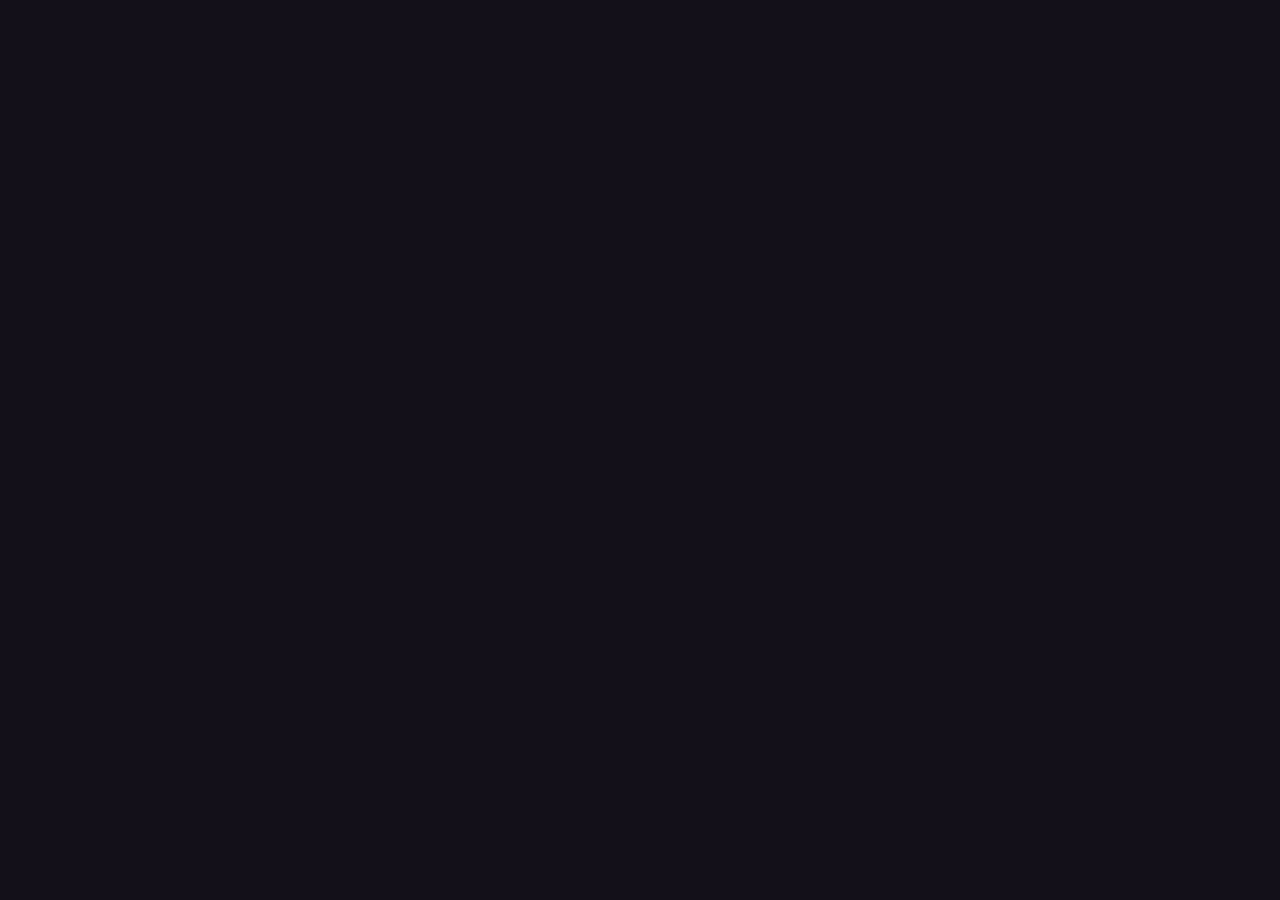
==== map2.html @ 8052c056 "Add files via upload" ====
<!DOCTYPE html>
<html lang="vi"><head><meta charset="utf-8">
<meta name="viewport" content="width=device-width,initial-scale=1,user-scalable=no,viewport-fit=cover">
<title>Pixel Farm - Quan an</title>
<style>
html,body{margin:0;height:100%;background:#14101a;overflow:hidden}
body{display:flex;align-items:center;justify-content:center}
canvas{image-rendering:pixelated;touch-action:none;user-select:none;-webkit-user-select:none}
</style></head>
<body><canvas id="g"></canvas>
<script src="core.js"></script>
<script>
/* MAP 2: QUAN AN (dung chung save/kho/tien voi index.html qua core.js) */
const C = Core, T = 16, box = C.box;
const tiles = [
  '1111111111',
  '1222222221',
  '1222222221',
  '1222222221',
  '1222222221',
  '1222222221',
  '1222222221',
  '1222222221',
  '1222222221',
  '1222222221',
  '1222222221',
  '1111331111'
];
const table = (x, y) => ({
  x, y, w: T, h: T, solid: true,
  draw(c) { box(c, x + 1, y + 3, 14, 11, '#8f6a45', '#b58a5c', '#5e4430'); }
});
const customer = (x, y, hair, shirt) => ({
  x, y, w: 10, h: 4,
  draw(c, now) { C.chibi(c, x + 5, y + 4 + (Math.sin(now / 400 + x) > .6 ? -1 : 0), 0, 0, hair, shirt); }
});
const map = {
  tiles, spawn: { x: 80, y: 168 },
  exits: [{ x: 64, y: 186, w: 32, h: 6, to: 'index.html', spawn: { x: 80, y: 166 } }],
  hud: () => 'QUAN AN',
  objs() {
    return [
      // quay ban: dung gan quay va bam A de ban mon
      {
        x: 3 * T, y: 3 * T, w: 4 * T, h: T, solid: true,
        draw(c) {
          box(c, this.x, this.y, this.w, this.h, '#8f6a45', '#b58a5c', '#5e4430');
          c.fillStyle = '#5e4430'; c.fillRect(this.x + 2, this.y + 9, this.w - 4, 1);
          box(c, this.x + 8, this.y + 3, 8, 5, '#e8e4d8', '#ffffff', '#b8b3a3');
        },
        act() { C.sell(); }
      },
      // bang thuc don tren tuong
      { x: 62, y: 3, w: 36, h: 10, z: -1, draw(c) { box(c, 62, 3, 36, 10, '#a98660', '#c9a678', '#6e4f33'); C.text(c, 'QUAN AN', 66, 6, '#3b2a1c'); } },
      table(2 * T, 7 * T), table(7 * T, 8 * T),
      customer(2 * T + 3, 7 * T - 6, '#2b2233', '#a85a4a'),
      customer(7 * T + 3, 8 * T - 6, '#8a5a3a', '#5f7d4a')
    ];
  }
};
Core.start(map);
</script></body></html>
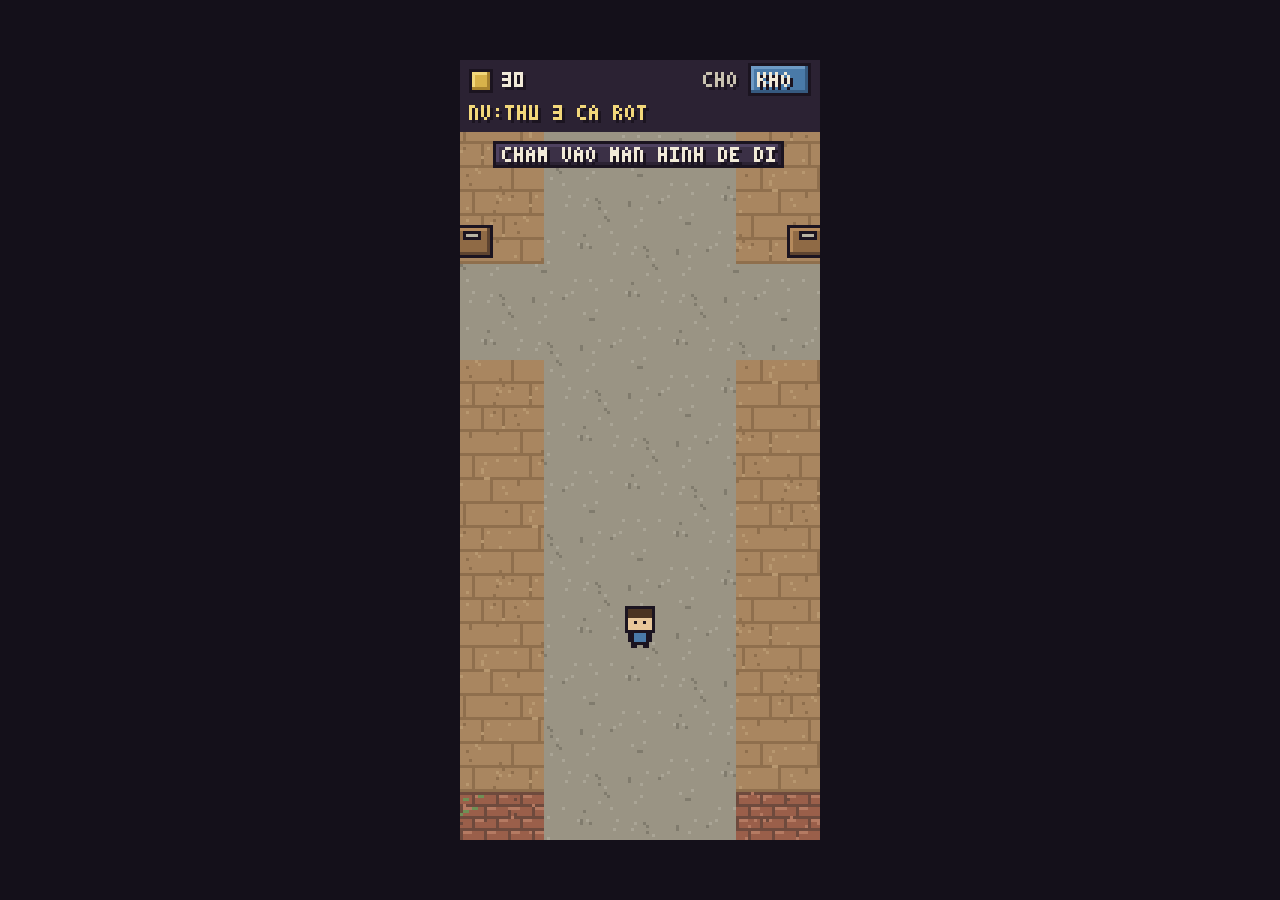
==== commit e2ef1ab9: "Add files via upload" ====
--- a/map2.html
+++ b/map2.html
@@ -1,7 +1,7 @@
 <!DOCTYPE html>
 <html lang="vi"><head><meta charset="utf-8">
 <meta name="viewport" content="width=device-width,initial-scale=1,user-scalable=no,viewport-fit=cover">
-<title>Pixel Farm - Quan an</title>
+<title>Pixel Farm - Cho</title>
 <style>
 html,body{margin:0;height:100%;background:#14101a;overflow:hidden}
 body{display:flex;align-items:center;justify-content:center}
@@ -10,52 +10,45 @@
 <body><canvas id="g"></canvas>
 <script src="core.js"></script>
 <script>
-/* MAP 2: QUAN AN (dung chung save/kho/tien voi index.html qua core.js) */
-const C = Core, T = 16, box = C.box;
-const tiles = [
-  '1111111111',
-  '1222222221',
-  '1222222221',
-  '1222222221',
-  '1222222221',
-  '1222222221',
-  '1222222221',
-  '1222222221',
-  '1222222221',
-  '1222222221',
-  '1222222221',
-  '1111331111'
-];
-const table = (x, y) => ({
-  x, y, w: T, h: T, solid: true,
-  draw(c) { box(c, x + 1, y + 3, 14, 11, '#8f6a45', '#b58a5c', '#5e4430'); }
-});
-const customer = (x, y, hair, shirt) => ({
-  x, y, w: 10, h: 4,
-  draw(c, now) { C.chibi(c, x + 5, y + 4 + (Math.sin(now / 400 + x) > .6 ? -1 : 0), 0, 0, hair, shirt); }
-});
+/* MAP 2: CHO / QUAN AN 24x22 - khach hien bong goi mon, cham vao khach de ban */
+const C = Core, G = C.G, T = 16, N = C.NAMES, box = C.box;
+const tiles = C.grid(24, 22, 2, [
+  [1, 0, 0, 24, 1], [1, 0, 21, 24, 1], [1, 0, 0, 1, 22], [1, 23, 0, 1, 22],
+  [3, 10, 1, 4, 21], [3, 1, 10, 22, 2], [3, 11, 21, 2, 1]
+]);
+const SEATS = [[4, 6], [19, 6], [4, 15], [19, 15], [8, 8], [15, 8]];
+const LOOK = [['#2b2233', '#a85a4a'], ['#8a5a3a', '#5f7d4a'], ['#d8b24a', '#4a7aa8'], ['#4a3322', '#c0453a'], ['#6e4a6e', '#d8b24a'], ['#2b2233', '#6fae4a']];
+
+function customer(i) {
+  const [tx, ty] = SEATS[i], x = tx * T + 8, y = ty * T + 12, st = { want: null, back: Date.now() + i * 3000 };
+  const order = () => { st.want = C.RECIPES[(Math.random() * C.RECIPES.length) | 0]; };
+  return {
+    x: x - 5, y: y - 6, w: 10, h: 6, hh: 26, solid: false,
+    draw(c, n) {
+      if (!st.want && n > st.back) order();
+      if (!st.want) return;
+      C.chibi(c, x, y + (Math.sin(n / 400 + i) > .7 ? -1 : 0), 0, 0, ...LOOK[i]);
+      const t = N[st.want.id], bw = C.tw(t) + 6;
+      box(c, x - (bw >> 1), y - 26, bw, 9, '#f1ead8', '#ffffff', '#b8b3a3'); C.text(c, t, x - (bw >> 1) + 3, y - 24, '#3b2a1c');
+    },
+    menu() {
+      const r = st.want; if (!r) return null;
+      return { title: 'KHACH MUON ' + N[r.id], items: [{ label: 'BAN +' + r.price + 'G (CO ' + G.inv[r.id] + ')', off: G.inv[r.id] < 1, fn() { G.inv[r.id]--; G.money += r.price; C.stat('sold'); C.toast('BAN ' + N[r.id] + ' +' + r.price); st.want = null; st.back = Date.now() + 8000 + Math.random() * 12000; } }] };
+    }
+  };
+}
+const table = (tx, ty) => ({ x: tx * T, y: ty * T, w: T, h: T, solid: true, draw(c) { box(c, this.x + 1, this.y + 3, 14, 11, '#8f6a45', '#b58a5c', '#5e4430'); box(c, this.x + 5, this.y + 5, 6, 3, '#e8e4d8', '#ffffff', '#b8b3a3'); } });
+
 const map = {
-  tiles, spawn: { x: 80, y: 168 },
-  exits: [{ x: 64, y: 186, w: 32, h: 6, to: 'index.html', spawn: { x: 80, y: 166 } }],
-  hud: () => 'QUAN AN',
+  cols: 24, rows: 22, tiles, name: 'CHO', spawn: { x: 12 * T, y: 18 * T },
+  exits: [{ x: 11 * T, y: 21 * T + 4, w: 2 * T, h: 12, to: 'index.html', spawn: { x: 15.5 * T, y: 24 * T } }],
   objs() {
-    return [
-      // quay ban: dung gan quay va bam A de ban mon
-      {
-        x: 3 * T, y: 3 * T, w: 4 * T, h: T, solid: true,
-        draw(c) {
-          box(c, this.x, this.y, this.w, this.h, '#8f6a45', '#b58a5c', '#5e4430');
-          c.fillStyle = '#5e4430'; c.fillRect(this.x + 2, this.y + 9, this.w - 4, 1);
-          box(c, this.x + 8, this.y + 3, 8, 5, '#e8e4d8', '#ffffff', '#b8b3a3');
-        },
-        act() { C.sell(); }
-      },
-      // bang thuc don tren tuong
-      { x: 62, y: 3, w: 36, h: 10, z: -1, draw(c) { box(c, 62, 3, 36, 10, '#a98660', '#c9a678', '#6e4f33'); C.text(c, 'QUAN AN', 66, 6, '#3b2a1c'); } },
-      table(2 * T, 7 * T), table(7 * T, 8 * T),
-      customer(2 * T + 3, 7 * T - 6, '#2b2233', '#a85a4a'),
-      customer(7 * T + 3, 8 * T - 6, '#8a5a3a', '#5f7d4a')
-    ];
+    const o = SEATS.map((s, i) => customer(i));
+    SEATS.forEach(([a, b]) => o.push(table(a, b + 1)));
+    // bang quan an tren tuong
+    o.push({ x: 8 * T, y: 3, w: 8 * T, h: 12, z: -1, draw(c) { box(c, this.x, 2, this.w, 12, '#a98660', '#c9a678', '#6e4f33'); C.text(c, 'QUAN AN PIXEL', this.x + 36, 6, '#3b2a1c'); } });
+    [[2, 2], [21, 2], [2, 19], [21, 19]].forEach(([a, b]) => o.push(C.tree(a, b)));
+    return o;
   }
 };
 Core.start(map);
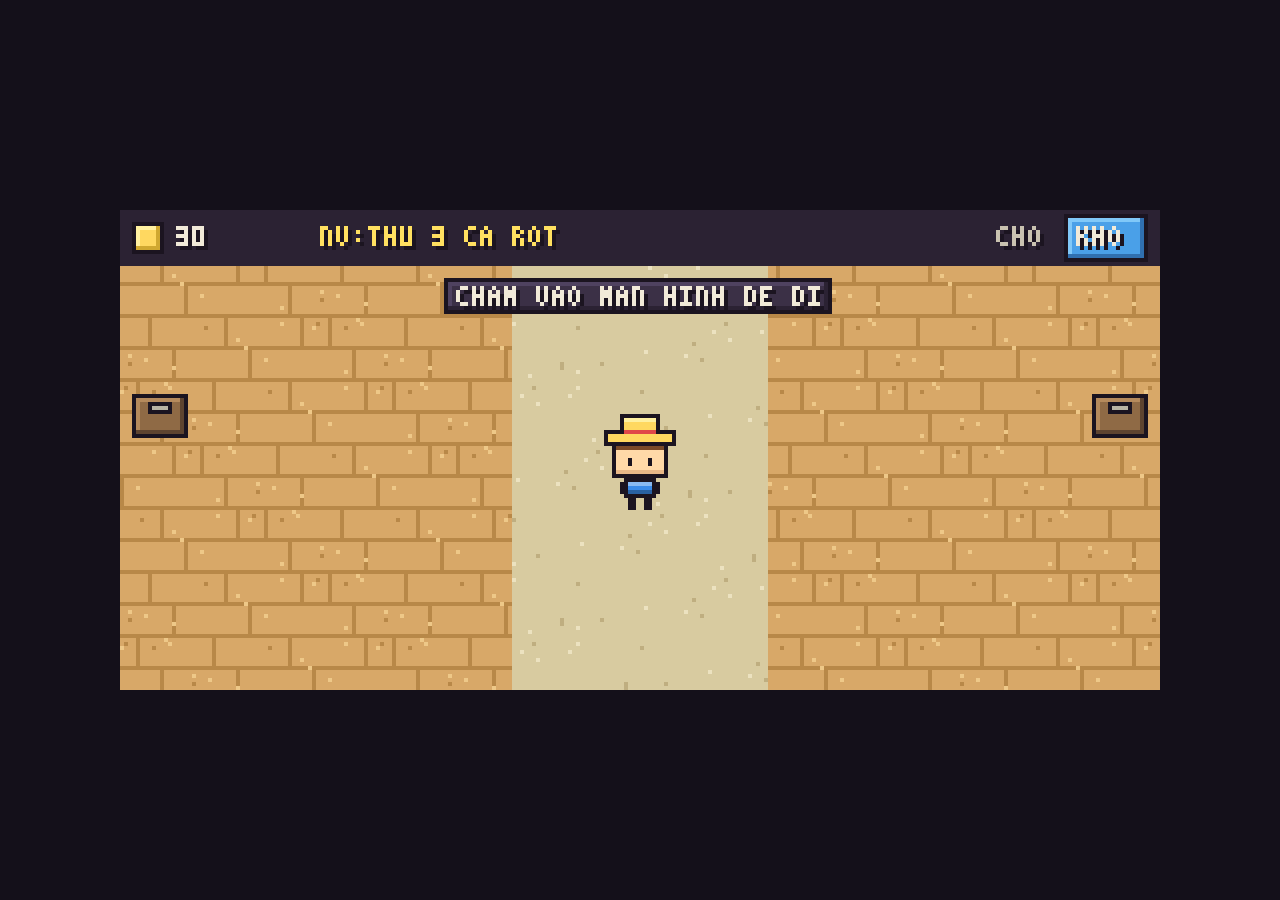
==== commit efd38de4: "Add files via upload" ====
--- a/map2.html
+++ b/map2.html
@@ -6,6 +6,7 @@
 html,body{margin:0;height:100%;background:#14101a;overflow:hidden}
 body{display:flex;align-items:center;justify-content:center}
 canvas{image-rendering:pixelated;touch-action:none;user-select:none;-webkit-user-select:none}
+@media (orientation:portrait){canvas{display:none}body::before{content:'XOAY NGANG DIEN THOAI';color:#ffe060;font:bold 20px monospace}}
 </style></head>
 <body><canvas id="g"></canvas>
 <script src="core.js"></script>
@@ -17,19 +18,19 @@
   [3, 10, 1, 4, 21], [3, 1, 10, 22, 2], [3, 11, 21, 2, 1]
 ]);
 const SEATS = [[4, 6], [19, 6], [4, 15], [19, 15], [8, 8], [15, 8]];
-const LOOK = [['#2b2233', '#a85a4a'], ['#8a5a3a', '#5f7d4a'], ['#d8b24a', '#4a7aa8'], ['#4a3322', '#c0453a'], ['#6e4a6e', '#d8b24a'], ['#2b2233', '#6fae4a']];
+const LOOK = [['#2b2233', '#e84848', 'cap'], ['#7a4a28', '#58c040', 'chef'], ['#ffd860', '#4aa0e8', null], ['#7a4a28', '#e8a030', 'straw'], ['#8a5a9a', '#ffd860', 'cap'], ['#2b2233', '#40b060', null]];
 
 function customer(i) {
   const [tx, ty] = SEATS[i], x = tx * T + 8, y = ty * T + 12, st = { want: null, back: Date.now() + i * 3000 };
   const order = () => { st.want = C.RECIPES[(Math.random() * C.RECIPES.length) | 0]; };
   return {
-    x: x - 5, y: y - 6, w: 10, h: 6, hh: 26, solid: false,
+    x: x - 5, y: y - 6, w: 10, h: 6, hh: 36, solid: false,
     draw(c, n) {
       if (!st.want && n > st.back) order();
       if (!st.want) return;
       C.chibi(c, x, y + (Math.sin(n / 400 + i) > .7 ? -1 : 0), 0, 0, ...LOOK[i]);
       const t = N[st.want.id], bw = C.tw(t) + 6;
-      box(c, x - (bw >> 1), y - 26, bw, 9, '#f1ead8', '#ffffff', '#b8b3a3'); C.text(c, t, x - (bw >> 1) + 3, y - 24, '#3b2a1c');
+      box(c, x - (bw >> 1), y - 38, bw, 9, '#f1ead8', '#ffffff', '#b8b3a3'); C.text(c, t, x - (bw >> 1) + 3, y - 36, '#3b2a1c');
     },
     menu() {
       const r = st.want; if (!r) return null;
